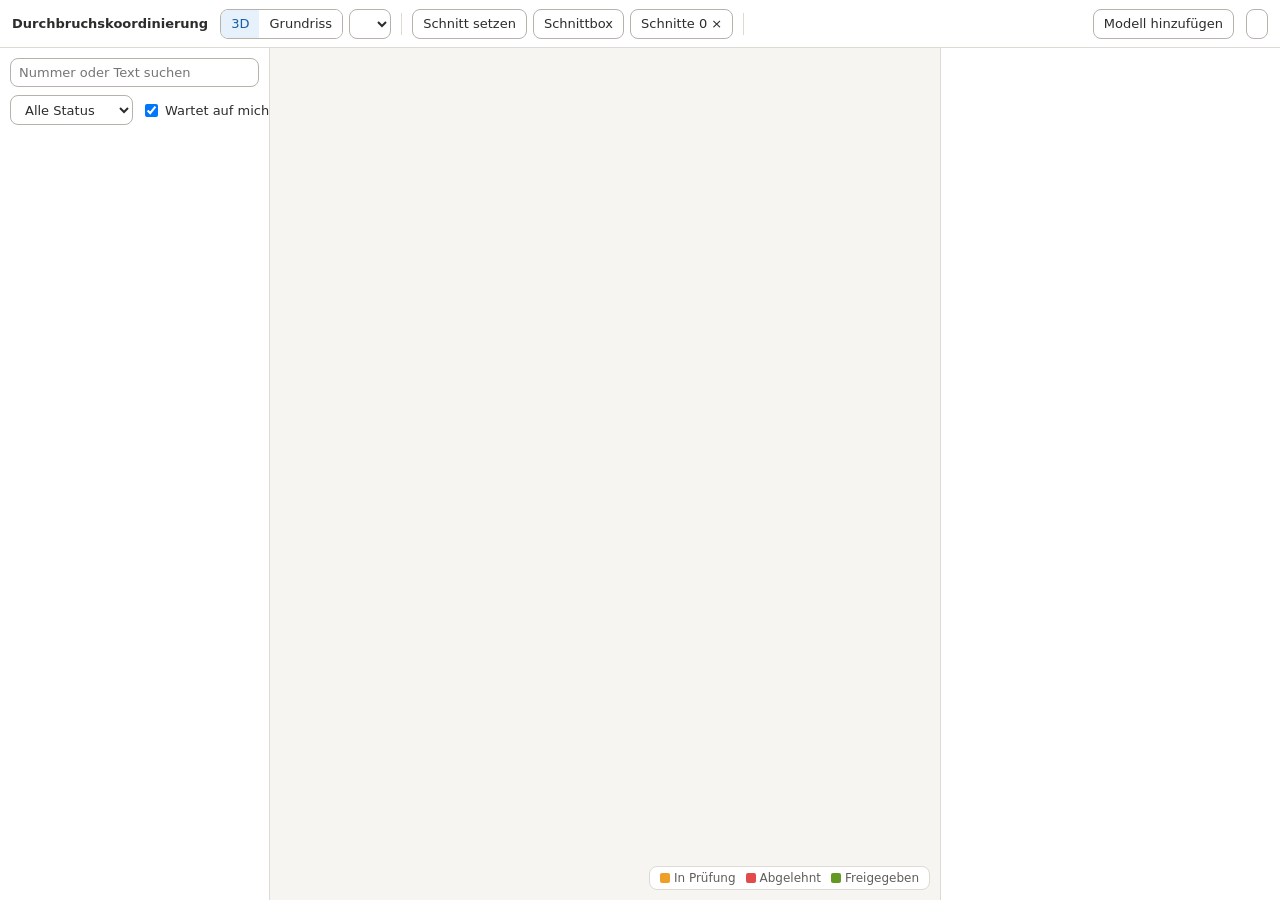
==== web/index.html @ 6f5cf38d "Erste Version der Durchbruchskoordinierung - Kern (Python 2.7/3): Ereignisse im gemeinsamen Projekto" ====
<!doctype html>
<html lang="de">
<head>
<meta charset="utf-8">
<meta name="viewport" content="width=device-width, initial-scale=1">
<title>Durchbruchskoordinierung</title>
<link rel="stylesheet" href="app/stil.css">
<!-- Versionen fest: That Open 3.6, three 0.184, web-ifc 0.0.77 (passend zu That Open) -->
<script type="importmap">
{
  "imports": {
    "three": "https://esm.sh/three@0.184.0",
    "three/": "https://esm.sh/three@0.184.0/",
    "camera-controls": "https://esm.sh/camera-controls@3.1.2?external=three",
    "web-ifc": "https://esm.sh/web-ifc@0.0.77",
    "@thatopen/fragments": "https://esm.sh/@thatopen/fragments@3.6.1?external=three,web-ifc",
    "@thatopen/components": "https://esm.sh/@thatopen/components@3.6.0?external=three,web-ifc,@thatopen/fragments,camera-controls"
  }
}
</script>
</head>
<body>
<header class="kopf">
  <div class="titel"><span id="projektname">Durchbruchskoordinierung</span></div>
  <div class="werkzeuge">
    <div class="segment" title="Ansicht umschalten – Auswahl und Ausschnitt bleiben erhalten">
      <button id="modus-3d" class="an">3D</button><button id="modus-plan">Grundriss</button>
    </div>
    <select id="geschoss" title="Geschoss: im 3D werden darüberliegende Geschosse ausgeblendet, im Grundriss wird 1,00 m über OKFF geschnitten"></select>
    <div class="trenner"></div>
    <button id="schnitt-ebene" title="Schnittebene: danach auf eine Fläche klicken. Die Ebene lässt sich am Pfeil verschieben. Esc bricht ab.">Schnitt setzen</button>
    <button id="schnitt-box" title="Schnittbox um den ausgewählten Durchbruch (sonst um die Bildmitte). Seiten am Pfeil verschieben.">Schnittbox</button>
    <button id="schnitt-weg" title="Alle Schnitte entfernen">Schnitte <span id="schnitt-anzahl">0</span> ×</button>
    <div class="trenner"></div>
    <div id="ebenen-schalter" class="schalter"></div>
  </div>
  <button id="modell-neu" title="IFC-Datei (z. B. Architektur oder Tragwerk) in den Projektordner laden. Sie wird einmalig in Fragments umgewandelt und ist dann für alle sichtbar.">Modell hinzufügen</button>
  <button id="benutzer" class="benutzer" title="Name, Firma und Rolle ändern"></button>
</header>

<main class="haupt">
  <aside class="links">
    <input id="suche" type="search" placeholder="Nummer oder Text suchen">
    <div class="filter">
      <select id="filter-status" title="Nach Gesamtstatus filtern">
        <option value="">Alle Status</option>
        <option value="offen">In Prüfung</option>
        <option value="blockiert">Abgelehnt</option>
        <option value="freigabe">Freigegeben</option>
      </select>
      <label title="Nur Durchbrüche, bei denen Sie als Nächstes etwas tun müssen"><input id="filter-ich" type="checkbox" checked> Wartet auf mich</label>
    </div>
    <div id="kennzahlen" class="kennzahlen"></div>
    <div id="liste" class="liste"></div>
  </aside>

  <section class="mitte">
    <div id="viewer" class="viewer" tabindex="0"></div>
    <div id="hinweis" class="hinweis"></div>
    <div class="legende">
      <span><i style="background:#EF9F27"></i>In Prüfung</span>
      <span><i style="background:#E24B4A"></i>Abgelehnt</span>
      <span><i style="background:#639922"></i>Freigegeben</span>
    </div>
  </section>

  <aside id="detail" class="rechts"></aside>
</main>

<div id="dialog" class="dialog-huelle" hidden></div>

<script type="module" src="app/main.js"></script>
</body>
</html>
---- web/app/stil.css ----
:root {
  --bg: #f6f5f1; --flaeche: #ffffff; --flaeche-2: #efeee9; --linie: #dcdad2; --linie-stark: #b4b2a9;
  --text: #2c2c2a; --text-2: #5f5e5a; --text-3: #888780;
  --akzent: #185fa5; --akzent-bg: #e6f1fb;
  --ok: #3b6d11; --ok-bg: #eaf3de; --nein: #a32d2d; --nein-bg: #fcebeb; --offen: #854f0b; --offen-bg: #faeeda;
  --radius: 8px; font-family: "Segoe UI", system-ui, sans-serif; color: var(--text);
}
@media (prefers-color-scheme: dark) {
  :root {
    --bg: #1d1d1b; --flaeche: #262624; --flaeche-2: #30302d; --linie: #3d3d3a; --linie-stark: #5f5e5a;
    --text: #ecebe6; --text-2: #b4b2a9; --text-3: #888780;
    --akzent: #85b7eb; --akzent-bg: #0c447c;
    --ok: #c0dd97; --ok-bg: #27500a; --nein: #f7c1c1; --nein-bg: #791f1f; --offen: #fac775; --offen-bg: #633806;
  }
}
* { box-sizing: border-box; }
html, body { margin: 0; height: 100%; background: var(--bg); font-size: 13px; }
button, select, input, textarea { font: inherit; color: inherit; }
button, select {
  background: var(--flaeche); border: 1px solid var(--linie-stark); border-radius: var(--radius);
  padding: 4px 10px; height: 30px; cursor: pointer; white-space: nowrap;
}
button:hover { background: var(--flaeche-2); }
input[type=search], textarea {
  background: var(--flaeche); border: 1px solid var(--linie-stark); border-radius: var(--radius); padding: 6px 8px; width: 100%;
}
[hidden] { display: none !important; }

.kopf { display: flex; align-items: center; gap: 12px; padding: 8px 12px; background: var(--flaeche); border-bottom: 1px solid var(--linie); height: 48px; }
.titel { font-weight: 600; white-space: nowrap; overflow: hidden; text-overflow: ellipsis; max-width: 260px; }
.werkzeuge { display: flex; align-items: center; gap: 6px; flex: 1; overflow-x: auto; }
.trenner { width: 1px; height: 22px; background: var(--linie); margin: 0 4px; }
.segment { display: inline-flex; border: 1px solid var(--linie-stark); border-radius: var(--radius); overflow: hidden; }
.segment button { border: 0; border-radius: 0; height: 28px; }
.segment button.an, .schalter label.an { background: var(--akzent-bg); color: var(--akzent); }
.schalter { display: flex; gap: 4px; }
.schalter label { border: 1px solid var(--linie); border-radius: var(--radius); padding: 4px 8px; cursor: pointer; user-select: none; white-space: nowrap; }
.schalter > label input, .schalter summary input { display: none; }
.modell { position: relative; }
.modell summary { list-style: none; cursor: pointer; display: flex; align-items: center; gap: 2px; color: var(--text-2); }
.modell summary::-webkit-details-marker { display: none; }
.modell .kats { position: absolute; top: 34px; left: 0; z-index: 5; background: var(--flaeche); border: 1px solid var(--linie-stark);
  border-radius: var(--radius); padding: 6px 8px; display: flex; flex-direction: column; gap: 2px; min-width: 210px; max-height: 60vh; overflow-y: auto; }
.modell .kats label { display: flex; gap: 6px; align-items: center; cursor: pointer; padding: 2px 0; }
.modell .kats .gr { margin-left: auto; color: var(--text-3); font-size: 11px; }
.werkzeuge { overflow: visible; }
.benutzer { white-space: nowrap; }

.haupt { display: grid; grid-template-columns: 270px minmax(0, 1fr) 340px; height: calc(100% - 48px); }
.links, .rechts { background: var(--flaeche); overflow-y: auto; }
.links { border-right: 1px solid var(--linie); padding: 10px; display: flex; flex-direction: column; gap: 8px; }
.rechts { border-left: 1px solid var(--linie); padding: 12px; }
.filter { display: flex; gap: 8px; align-items: center; justify-content: space-between; }
.filter label { white-space: nowrap; display: flex; gap: 4px; align-items: center; }
.kennzahlen { display: grid; grid-template-columns: repeat(4, 1fr); gap: 4px; }
.kennzahlen button { height: auto; padding: 4px; text-align: left; border-color: var(--linie); }
.kennzahlen b { display: block; font-size: 16px; }
.kennzahlen span { font-size: 11px; color: var(--text-2); }
.liste { display: flex; flex-direction: column; }
.eintrag { display: grid; grid-template-columns: 1fr auto; gap: 2px 8px; padding: 7px 6px; border-bottom: 1px solid var(--linie); cursor: pointer; border-radius: 4px; }
.eintrag:hover { background: var(--flaeche-2); }
.eintrag.aktiv { background: var(--akzent-bg); }
.eintrag .nr { font-weight: 600; }
.eintrag .info { grid-column: 1 / -1; color: var(--text-2); font-size: 12px; }
.leer { color: var(--text-3); padding: 12px 4px; }

.pill { font-size: 11px; padding: 2px 8px; border-radius: var(--radius); white-space: nowrap; display: inline-block; }
.pill.offen { background: var(--offen-bg); color: var(--offen); }
.pill.blockiert { background: var(--nein-bg); color: var(--nein); }
.pill.freigabe { background: var(--ok-bg); color: var(--ok); }
.pill.grau { background: var(--flaeche-2); color: var(--text-2); }

.mitte { position: relative; }
.viewer { position: absolute; inset: 0; outline: none; }
.viewer.werkzeug-aktiv { cursor: crosshair; }
.labels { position: absolute; inset: 0; pointer-events: none; overflow: hidden; }
.label { position: absolute; left: 0; top: 0; pointer-events: auto; cursor: pointer; font-size: 11px; white-space: nowrap;
  background: var(--flaeche); border: 1px solid var(--linie-stark); border-radius: 4px; padding: 1px 6px; }
.label.aktiv { border-color: var(--akzent); color: var(--akzent); font-weight: 600; z-index: 2; }
.hinweis { position: absolute; left: 10px; top: 10px; background: var(--flaeche); border: 1px solid var(--linie); border-radius: var(--radius); padding: 4px 10px; color: var(--text-2); font-size: 12px; pointer-events: none; }
.hinweis:empty { display: none; }
.legende { position: absolute; right: 10px; bottom: 10px; display: flex; gap: 10px; background: var(--flaeche); border: 1px solid var(--linie); border-radius: var(--radius); padding: 4px 10px; font-size: 12px; color: var(--text-2); }
.legende i { display: inline-block; width: 10px; height: 10px; border-radius: 2px; margin-right: 4px; vertical-align: -1px; }

.detail-kopf { display: flex; justify-content: space-between; align-items: baseline; gap: 8px; }
.detail-kopf h2 { font-size: 15px; margin: 0; }
.meta { color: var(--text-2); margin: 4px 0 10px; }
.knoepfe { display: flex; gap: 6px; flex-wrap: wrap; margin-bottom: 12px; }
.abschnitt { font-size: 11px; color: var(--text-3); margin: 12px 0 4px; text-transform: none; }
.rollen div { display: flex; justify-content: space-between; padding: 3px 0; }
.rollen .stufe { color: var(--text-3); font-size: 11px; }
.verlauf { display: flex; flex-direction: column; gap: 6px; }
.ereignis { text-align: center; font-size: 11px; }
.blase { background: var(--flaeche-2); border-radius: 10px; padding: 6px 10px; max-width: 88%; white-space: pre-wrap; }
.blase.eigen { background: var(--akzent-bg); align-self: flex-end; }
.wer { font-size: 11px; color: var(--text-3); }
.wer.eigen { text-align: right; }
.eingabe { margin-top: 10px; display: flex; flex-direction: column; gap: 6px; }
.eingabe textarea { height: 56px; resize: vertical; }
.eingabe .reihe { display: flex; gap: 6px; flex-wrap: wrap; }
button.ja { color: var(--ok); border-color: var(--ok); }
button.nein { color: var(--nein); border-color: var(--nein); }
.fehlermeldung { color: var(--nein); font-size: 12px; }

.eigenschaften { display: flex; flex-direction: column; margin: 6px 0; }
.eig { display: grid; grid-template-columns: 42% 58%; gap: 8px; padding: 3px 0; border-bottom: 1px solid var(--linie); font-size: 12px; }
.eig span:first-child { color: var(--text-2); overflow-wrap: anywhere; }
.eig span:last-child { overflow-wrap: anywhere; }
.satz { margin-top: 6px; }
.satz summary { cursor: pointer; font-weight: 600; padding: 4px 0; }
.satz summary span { color: var(--text-3); font-weight: 400; font-size: 11px; }

.dialog-huelle { position: fixed; inset: 0; background: rgba(0,0,0,.35); display: flex; align-items: center; justify-content: center; z-index: 10; }
.dialog { background: var(--flaeche); border-radius: 12px; padding: 18px; width: 360px; display: flex; flex-direction: column; gap: 10px; }
.dialog h2 { margin: 0 0 4px; font-size: 16px; }
.dialog label { display: flex; flex-direction: column; gap: 4px; color: var(--text-2); font-size: 12px; }
.dialog input, .dialog select { width: 100%; height: 32px; padding: 4px 8px; border: 1px solid var(--linie-stark); border-radius: var(--radius); background: var(--flaeche); }
.dialog .reihe { display: flex; justify-content: flex-end; gap: 8px; margin-top: 6px; }
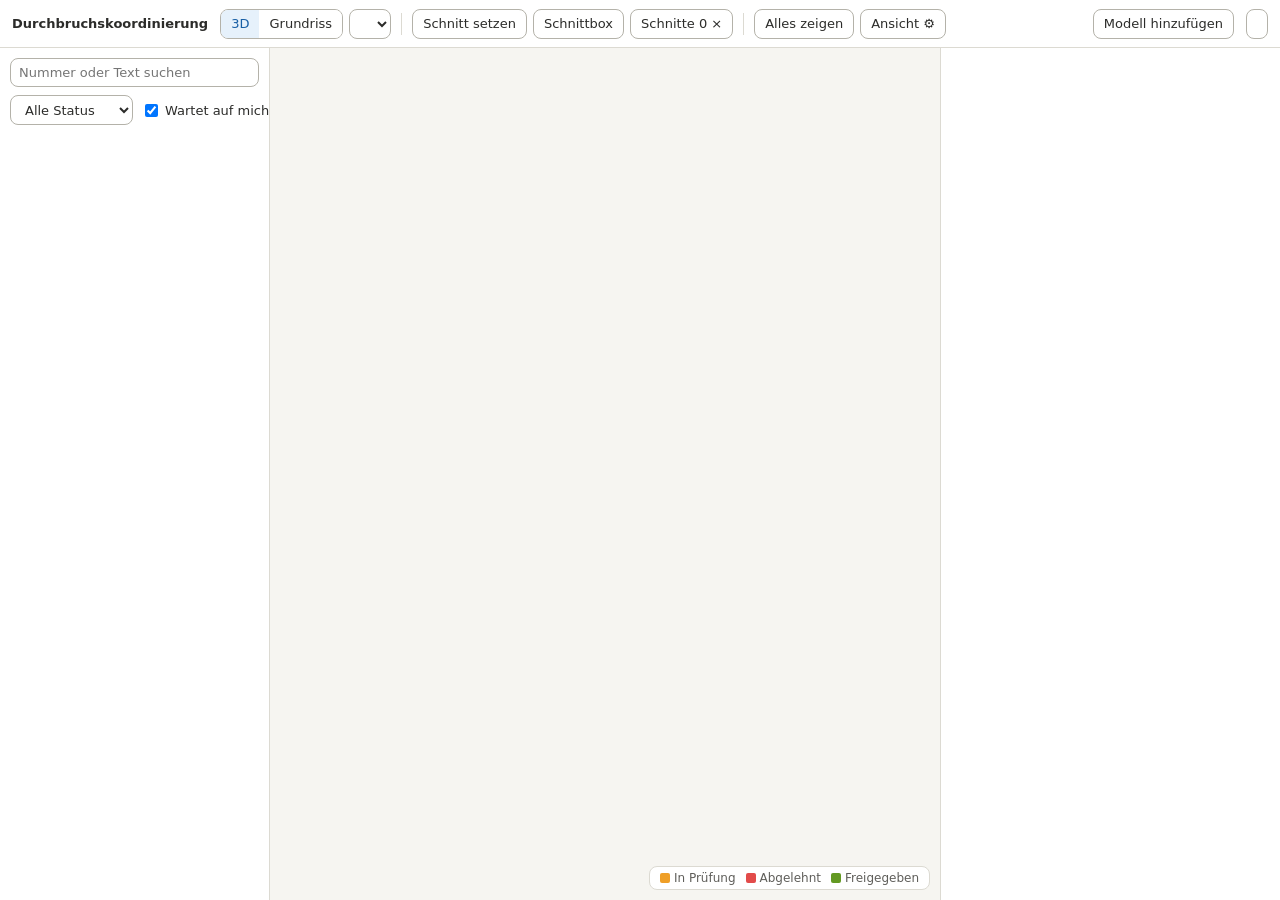
==== commit a15dbb97: "Ein Werkzeug statt fünf Knöpfe, schneller Modell-Export, neue Viewer-Bedienung Revit - Ein Knopf "Du" ====
--- a/web/index.html
+++ b/web/index.html
@@ -29,10 +29,11 @@
     <select id="geschoss" title="Geschoss: im 3D werden darüberliegende Geschosse ausgeblendet, im Grundriss wird 1,00 m über OKFF geschnitten"></select>
     <div class="trenner"></div>
     <button id="schnitt-ebene" title="Schnittebene: danach auf eine Fläche klicken. Die Ebene lässt sich am Pfeil verschieben. Esc bricht ab.">Schnitt setzen</button>
-    <button id="schnitt-box" title="Schnittbox um den ausgewählten Durchbruch (sonst um die Bildmitte). Seiten am Pfeil verschieben.">Schnittbox</button>
+    <button id="schnitt-box" title="Schnittbox um den ausgewählten Durchbruch bzw. das gewählte Bauteil (sonst um die Bildmitte). Seiten im Einstellungsfenster mit Reglern verschieben.">Schnittbox</button>
     <button id="schnitt-weg" title="Alle Schnitte entfernen">Schnitte <span id="schnitt-anzahl">0</span> ×</button>
     <div class="trenner"></div>
-    <div id="ebenen-schalter" class="schalter"></div>
+    <button id="alles" title="Alles zeigen">Alles zeigen</button>
+    <button id="einstellungen" title="Modelle ein-/ausblenden, Navigation, Schnitte, Beschriftung">Ansicht ⚙</button>
   </div>
   <button id="modell-neu" title="IFC-Datei (z. B. Architektur oder Tragwerk) in den Projektordner laden. Sie wird einmalig in Fragments umgewandelt und ist dann für alle sichtbar.">Modell hinzufügen</button>
   <button id="benutzer" class="benutzer" title="Name, Firma und Rolle ändern"></button>
@@ -56,6 +57,7 @@
 
   <section class="mitte">
     <div id="viewer" class="viewer" tabindex="0"></div>
+    <div id="panel" class="panel" hidden></div>
     <div id="hinweis" class="hinweis"></div>
     <div class="legende">
       <span><i style="background:#EF9F27"></i>In Prüfung</span>
--- a/web/app/stil.css
+++ b/web/app/stil.css
@@ -102,6 +102,30 @@
 button.nein { color: var(--nein); border-color: var(--nein); }
 .fehlermeldung { color: var(--nein); font-size: 12px; }
 
+#einstellungen.an { background: var(--akzent-bg); color: var(--akzent); }
+.panel { position: absolute; top: 10px; right: 10px; width: 330px; max-height: calc(100% - 60px); display: flex; flex-direction: column;
+  background: var(--flaeche); border: 1px solid var(--linie-stark); border-radius: 12px; z-index: 6; box-shadow: 0 6px 24px rgba(0,0,0,.12); }
+.panel[hidden] { display: none; }
+.p-kopf { display: flex; gap: 2px; padding: 6px 6px 0; border-bottom: 1px solid var(--linie); }
+.p-kopf button { border: 0; border-radius: 6px 6px 0 0; height: 30px; padding: 4px 9px; font-size: 12px; background: transparent; border-bottom: 2px solid transparent; }
+.p-kopf button.an { color: var(--akzent); border-bottom-color: var(--akzent); background: var(--akzent-bg); }
+.p-kopf .p-zu { margin-left: auto; }
+.p-inhalt { overflow-y: auto; padding: 10px 12px 12px; display: flex; flex-direction: column; gap: 6px; }
+.p-abschnitt { font-size: 11px; color: var(--text-3); margin-top: 6px; text-transform: uppercase; letter-spacing: .04em; }
+.p-modell { border: 1px solid var(--linie); border-radius: 8px; padding: 6px 8px; display: flex; flex-direction: column; gap: 4px; }
+.p-zeile { display: flex; justify-content: space-between; align-items: center; gap: 6px; }
+.p-zeile button { height: 24px; padding: 0 7px; margin-left: 3px; }
+.p-haupt { display: flex; gap: 6px; align-items: center; cursor: pointer; }
+.p-klein { font-size: 11px; color: var(--text-3); }
+label.p-klein { display: flex; gap: 5px; align-items: center; cursor: pointer; }
+.p-kats { display: flex; flex-direction: column; gap: 2px; padding: 4px 0 2px 18px; max-height: 220px; overflow-y: auto; }
+.p-kats label { display: flex; gap: 6px; align-items: center; cursor: pointer; font-size: 12px; }
+.p-modell summary { cursor: pointer; font-size: 12px; color: var(--text-2); }
+.p-regler { display: grid; grid-template-columns: 70px 1fr 1fr; gap: 6px; align-items: center; font-size: 12px; }
+.p-regler input { width: 100%; accent-color: var(--akzent); }
+.p-knoepfe { display: flex; gap: 6px; flex-wrap: wrap; }
+.p-wahl { display: flex; gap: 8px; align-items: flex-start; border: 1px solid var(--linie); border-radius: 8px; padding: 6px 8px; cursor: pointer; }
+
 .eigenschaften { display: flex; flex-direction: column; margin: 6px 0; }
 .eig { display: grid; grid-template-columns: 42% 58%; gap: 8px; padding: 3px 0; border-bottom: 1px solid var(--linie); font-size: 12px; }
 .eig span:first-child { color: var(--text-2); overflow-wrap: anywhere; }
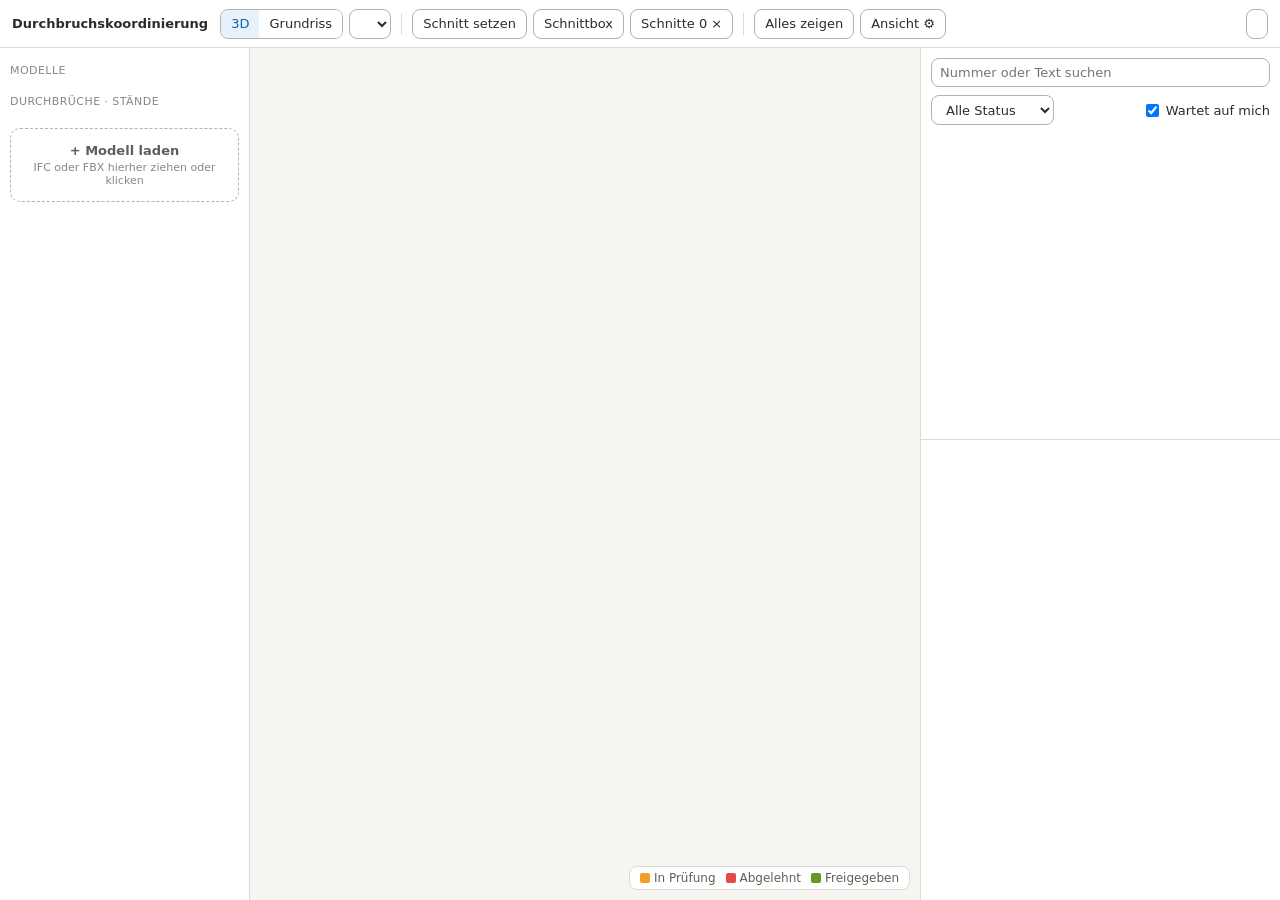
==== commit 25fd2b20: "Viewer-Seitenleiste für Modelle und Stände, Knopf „Modelle zum Viewer“ - Viewer: Leiste links mit Mo" ====
--- a/web/index.html
+++ b/web/index.html
@@ -33,26 +33,22 @@
     <button id="schnitt-weg" title="Alle Schnitte entfernen">Schnitte <span id="schnitt-anzahl">0</span> ×</button>
     <div class="trenner"></div>
     <button id="alles" title="Alles zeigen">Alles zeigen</button>
-    <button id="einstellungen" title="Modelle ein-/ausblenden, Navigation, Schnitte, Beschriftung">Ansicht ⚙</button>
+    <button id="einstellungen" title="Schnitte, Navigation, Beschriftung">Ansicht ⚙</button>
   </div>
-  <button id="modell-neu" title="IFC-Datei (z. B. Architektur oder Tragwerk) in den Projektordner laden. Sie wird einmalig in Fragments umgewandelt und ist dann für alle sichtbar.">Modell hinzufügen</button>
   <button id="benutzer" class="benutzer" title="Name, Firma und Rolle ändern"></button>
 </header>
 
 <main class="haupt">
-  <aside class="links">
-    <input id="suche" type="search" placeholder="Nummer oder Text suchen">
-    <div class="filter">
-      <select id="filter-status" title="Nach Gesamtstatus filtern">
-        <option value="">Alle Status</option>
-        <option value="offen">In Prüfung</option>
-        <option value="blockiert">Abgelehnt</option>
-        <option value="freigabe">Freigegeben</option>
-      </select>
-      <label title="Nur Durchbrüche, bei denen Sie als Nächstes etwas tun müssen"><input id="filter-ich" type="checkbox" checked> Wartet auf mich</label>
-    </div>
-    <div id="kennzahlen" class="kennzahlen"></div>
-    <div id="liste" class="liste"></div>
+  <aside class="inhalte">
+    <div class="i-kopf">Modelle</div>
+    <div id="i-modelle" class="i-liste"></div>
+    <div class="i-kopf">Durchbrüche · Stände</div>
+    <div id="i-staende" class="i-liste"></div>
+    <label id="i-laden" class="i-laden" tabindex="0"
+           title="IFC oder FBX (z. B. Architektur, Tragwerk) in den Projektordner laden – danach für alle sichtbar. Auch per Ziehen und Ablegen.">
+      <input id="i-datei" type="file" accept=".ifc,.fbx" hidden>
+      <b>+ Modell laden</b><span>IFC oder FBX hierher ziehen oder klicken</span>
+    </label>
   </aside>
 
   <section class="mitte">
@@ -66,7 +62,23 @@
     </div>
   </section>
 
-  <aside id="detail" class="rechts"></aside>
+  <aside class="rechts">
+    <div class="r-liste">
+      <input id="suche" type="search" placeholder="Nummer oder Text suchen">
+      <div class="filter">
+        <select id="filter-status" title="Nach Gesamtstatus filtern">
+          <option value="">Alle Status</option>
+          <option value="offen">In Prüfung</option>
+          <option value="blockiert">Abgelehnt</option>
+          <option value="freigabe">Freigegeben</option>
+        </select>
+        <label title="Nur Durchbrüche, bei denen Sie als Nächstes etwas tun müssen"><input id="filter-ich" type="checkbox" checked> Wartet auf mich</label>
+      </div>
+      <div id="kennzahlen" class="kennzahlen"></div>
+      <div id="liste" class="liste"></div>
+    </div>
+    <div id="detail" class="r-detail"></div>
+  </aside>
 </main>
 
 <div id="dialog" class="dialog-huelle" hidden></div>
--- a/web/app/stil.css
+++ b/web/app/stil.css
@@ -46,10 +46,38 @@
 .werkzeuge { overflow: visible; }
 .benutzer { white-space: nowrap; }
 
-.haupt { display: grid; grid-template-columns: 270px minmax(0, 1fr) 340px; height: calc(100% - 48px); }
-.links, .rechts { background: var(--flaeche); overflow-y: auto; }
-.links { border-right: 1px solid var(--linie); padding: 10px; display: flex; flex-direction: column; gap: 8px; }
-.rechts { border-left: 1px solid var(--linie); padding: 12px; }
+.haupt { display: grid; grid-template-columns: 250px minmax(0, 1fr) 360px; height: calc(100% - 48px); }
+.inhalte, .rechts { background: var(--flaeche); min-height: 0; }
+.rechts { border-left: 1px solid var(--linie); display: flex; flex-direction: column; }
+.r-liste { padding: 10px; display: flex; flex-direction: column; gap: 8px; flex: 0 1 46%; min-height: 160px; overflow-y: auto; border-bottom: 1px solid var(--linie); }
+.r-detail { padding: 12px; flex: 1 1 54%; overflow-y: auto; }
+
+/* Seitenleiste „Inhalte“: Modelle und Durchbruch-Stände getrennt schalten */
+.inhalte { border-right: 1px solid var(--linie); padding: 10px; display: flex; flex-direction: column; gap: 6px; overflow-y: auto; }
+.i-kopf { font-size: 11px; color: var(--text-3); text-transform: uppercase; letter-spacing: .04em; margin-top: 6px; }
+.i-liste { display: flex; flex-direction: column; gap: 4px; }
+.i-zeile { border: 1px solid var(--linie); border-radius: 8px; padding: 5px 6px; display: flex; flex-direction: column; gap: 3px; }
+.i-zeile.aus { opacity: .55; }
+.i-oben { display: flex; align-items: center; gap: 6px; min-width: 0; }
+.i-oben .i-name { flex: 1; min-width: 0; overflow: hidden; text-overflow: ellipsis; white-space: nowrap; font-weight: 600; }
+.i-auge { width: 26px; height: 24px; padding: 0; border-color: var(--linie); font-size: 14px; line-height: 1; flex: none; }
+.i-auge.zu { color: var(--text-3); }
+.i-klein { font-size: 11px; color: var(--text-3); padding-left: 32px; overflow: hidden; text-overflow: ellipsis; white-space: nowrap; }
+.i-knopf { height: 24px; padding: 0 6px; font-size: 12px; border-color: var(--linie); flex: none; }
+.i-knopf.an { background: var(--akzent-bg); color: var(--akzent); }
+.i-mehr { padding: 4px 0 2px 32px; display: flex; flex-direction: column; gap: 4px; font-size: 12px; }
+.i-mehr label { display: flex; gap: 6px; align-items: center; cursor: pointer; }
+.i-chips { display: flex; gap: 4px; padding-left: 32px; flex-wrap: wrap; }
+.i-chips .pill { cursor: pointer; padding: 1px 6px; }
+.i-laden { margin-top: 8px; border: 1.5px dashed var(--linie-stark); border-radius: 10px; padding: 14px 10px; text-align: center; cursor: pointer;
+  display: flex; flex-direction: column; gap: 3px; color: var(--text-2); }
+.i-laden span { font-size: 11px; color: var(--text-3); }
+.i-laden:hover, .i-laden.ueber { border-color: var(--akzent); color: var(--akzent); background: var(--akzent-bg); }
+.ausrichten { display: grid; grid-template-columns: 54px 1fr 64px; gap: 4px 6px; align-items: center; font-size: 12px; }
+.ausrichten input[type=range] { width: 100%; accent-color: var(--akzent); }
+.ausrichten input[type=number] { width: 100%; height: 24px; border: 1px solid var(--linie-stark); border-radius: 4px; background: var(--flaeche); padding: 0 4px; }
+.i-mehr .reihe { display: flex; gap: 4px; flex-wrap: wrap; }
+.i-mehr .reihe button { height: 24px; padding: 0 7px; font-size: 12px; }
 .filter { display: flex; gap: 8px; align-items: center; justify-content: space-between; }
 .filter label { white-space: nowrap; display: flex; gap: 4px; align-items: center; }
 .kennzahlen { display: grid; grid-template-columns: repeat(4, 1fr); gap: 4px; }
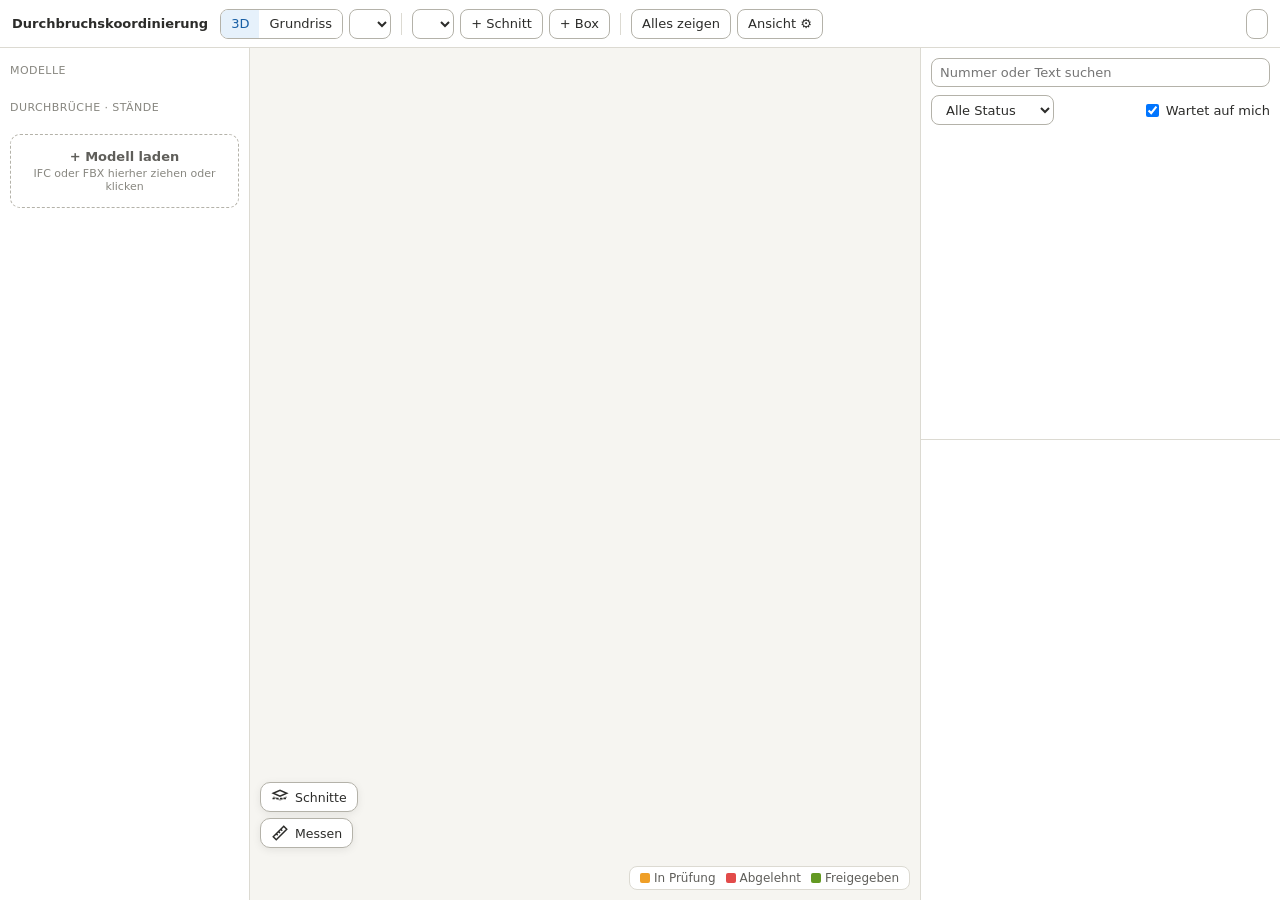
==== commit 87c27565: "Prüfleiste in Revit, Stände als Momentaufnahme, Projektbezug je Modell, Viewer-Werkzeuge Revit - Pro" ====
--- a/web/index.html
+++ b/web/index.html
@@ -28,12 +28,12 @@
     </div>
     <select id="geschoss" title="Geschoss: im 3D werden darüberliegende Geschosse ausgeblendet, im Grundriss wird 1,00 m über OKFF geschnitten"></select>
     <div class="trenner"></div>
-    <button id="schnitt-ebene" title="Schnittebene: danach auf eine Fläche klicken. Die Ebene lässt sich am Pfeil verschieben. Esc bricht ab.">Schnitt setzen</button>
-    <button id="schnitt-box" title="Schnittbox um den ausgewählten Durchbruch bzw. das gewählte Bauteil (sonst um die Bildmitte). Seiten im Einstellungsfenster mit Reglern verschieben.">Schnittbox</button>
-    <button id="schnitt-weg" title="Alle Schnitte entfernen">Schnitte <span id="schnitt-anzahl">0</span> ×</button>
+    <select id="schnitt-wahl" class="schnitt-wahl" title="Gespeicherte Schnitte – umschalten (Liste links unter „Schnitte“)"></select>
+    <button id="schnitt-ebene" title="Neuer Schnitt: danach auf eine Fläche klicken. Die Ebene am Pfeil verschieben. Esc bricht ab.">+ Schnitt</button>
+    <button id="schnitt-box" title="Neue Schnittbox um den gewählten Durchbruch bzw. das gewählte Bauteil (sonst um die Bildmitte). Seiten links in der Liste verschieben.">+ Box</button>
     <div class="trenner"></div>
     <button id="alles" title="Alles zeigen">Alles zeigen</button>
-    <button id="einstellungen" title="Schnitte, Navigation, Beschriftung">Ansicht ⚙</button>
+    <button id="einstellungen" title="Navigation und Darstellung">Ansicht ⚙</button>
   </div>
   <button id="benutzer" class="benutzer" title="Name, Firma und Rolle ändern"></button>
 </header>
@@ -42,6 +42,8 @@
   <aside class="inhalte">
     <div class="i-kopf">Modelle</div>
     <div id="i-modelle" class="i-liste"></div>
+    <div class="i-kopf" id="i-plaene-kopf" hidden>Pläne (2D)</div>
+    <div id="i-plaene" class="i-liste"></div>
     <div class="i-kopf">Durchbrüche · Stände</div>
     <div id="i-staende" class="i-liste"></div>
     <label id="i-laden" class="i-laden" tabindex="0"
@@ -54,6 +56,22 @@
   <section class="mitte">
     <div id="viewer" class="viewer" tabindex="0"></div>
     <div id="panel" class="panel" hidden></div>
+    <div class="werkzeugkasten">
+      <div id="schnitt-pop" class="schnitt-pop" hidden>
+        <div class="sp-kopf"><b>Schnitte</b>
+          <span><button id="sp-ebene" title="Auf eine Fläche klicken – dort wird geschnitten">+ Schnitt</button>
+          <button id="sp-box" title="Box um die Auswahl bzw. die Bildmitte">+ Box</button></span></div>
+        <label class="sp-auto" title="Klick auf einen Durchbruch (Liste oder Modell) legt eine Schnittbox mit 2 m Abstand darum">
+          <input type="checkbox" id="sp-auto"> Box um gewählten Durchbruch (2 m)</label>
+        <div id="i-schnitte" class="i-liste"></div>
+      </div>
+      <button id="wk-schnitte" class="wk-knopf" title="Schnitte: anlegen, umschalten, umbenennen">
+        <svg width="18" height="18" viewBox="0 0 24 24" fill="none" stroke="currentColor" stroke-width="2"><path d="M3 7l9-4 9 4-9 4-9-4z"/><path d="M3 12l9 4 9-4" opacity=".45"/><path d="M2 14h20" stroke-dasharray="3 2"/></svg>
+        <span>Schnitte</span></button>
+      <button id="wk-messen" class="wk-knopf" title="Messen: zwei Punkte anklicken (rastet auf Ecken ein). Nochmal klicken = Messungen löschen">
+        <svg width="18" height="18" viewBox="0 0 24 24" fill="none" stroke="currentColor" stroke-width="2"><path d="M3 17L17 3l4 4L7 21z"/><path d="M7 13l2 2M10 10l2 2M13 7l2 2"/></svg>
+        <span>Messen</span></button>
+    </div>
     <div id="hinweis" class="hinweis"></div>
     <div class="legende">
       <span><i style="background:#EF9F27"></i>In Prüfung</span>
--- a/web/app/stil.css
+++ b/web/app/stil.css
@@ -168,3 +168,32 @@
 .dialog label { display: flex; flex-direction: column; gap: 4px; color: var(--text-2); font-size: 12px; }
 .dialog input, .dialog select { width: 100%; height: 32px; padding: 4px 8px; border: 1px solid var(--linie-stark); border-radius: var(--radius); background: var(--flaeche); }
 .dialog .reihe { display: flex; justify-content: flex-end; gap: 8px; margin-top: 6px; }
+.i-mehr .i-entfernen { margin-top: 8px; width: 100%; color: #be0a26; border-color: #f0c4cb; background: #fff; }
+.i-mehr .i-entfernen:hover { background: #fdf2f4; }
+.eintrag .marke { font-size: 11px; padding: 1px 6px; border-radius: 9px; background: #fff4e5; color: #854F0B; border: 1px solid #f3d9b1; }
+
+/* Schnitte in der Seitenleiste */
+.s-zeile .i-name { cursor: pointer; }
+.s-punkt { width: 16px; height: 16px; border-radius: 50%; border: 2px solid #a1a1aa; background: #fff; padding: 0; flex: none; cursor: pointer; }
+.s-punkt.an { border-color: #185fa5; background: radial-gradient(circle, #185fa5 45%, #fff 50%); }
+.s-zeile.s-an { border-color: #185fa5; box-shadow: inset 3px 0 0 #185fa5; }
+.s-regler { display: grid; grid-template-columns: 1fr; gap: 2px; margin: 4px 0 6px; }
+.s-regler span { font-size: 11px; color: #71717a; margin-top: 4px; }
+.s-regler input[type=range] { width: 100%; }
+.schnitt-wahl { max-width: 170px; }
+.schnitt-wahl.an { border-color: #185fa5; color: #185fa5; font-weight: 600; }
+.i-mehr .i-breit { width: 100%; margin: 2px 0 8px; }
+
+/* Werkzeuge unten links im 3D-Fenster: Schnitte, Messen */
+.werkzeugkasten { position: absolute; left: 10px; bottom: 52px; z-index: 5; display: flex; flex-direction: column; gap: 6px; align-items: flex-start; }
+.wk-knopf { display: flex; align-items: center; gap: 6px; background: var(--flaeche); border: 1px solid var(--linie-stark); border-radius: 10px;
+  padding: 6px 10px; font-size: 12.5px; box-shadow: 0 2px 8px rgba(0,0,0,.08); }
+.wk-knopf.an { border-color: #185fa5; color: #185fa5; background: #eef4fb; font-weight: 600; }
+.schnitt-pop { width: 270px; max-height: 360px; overflow: auto; background: var(--flaeche); border: 1px solid var(--linie-stark);
+  border-radius: 12px; padding: 8px; box-shadow: 0 6px 24px rgba(0,0,0,.14); }
+.schnitt-pop[hidden] { display: none; }
+.sp-kopf { display: flex; justify-content: space-between; align-items: center; margin-bottom: 6px; }
+.sp-kopf button { padding: 3px 8px; font-size: 12px; }
+.sp-auto { display: block; font-size: 12px; color: var(--text-2); margin: 2px 0 8px; }
+.mess-text { position: absolute; transform: translate(-50%, -120%); background: #185fa5; color: #fff; font-size: 12px; font-weight: 600;
+  padding: 2px 7px; border-radius: 6px; white-space: nowrap; pointer-events: none; }
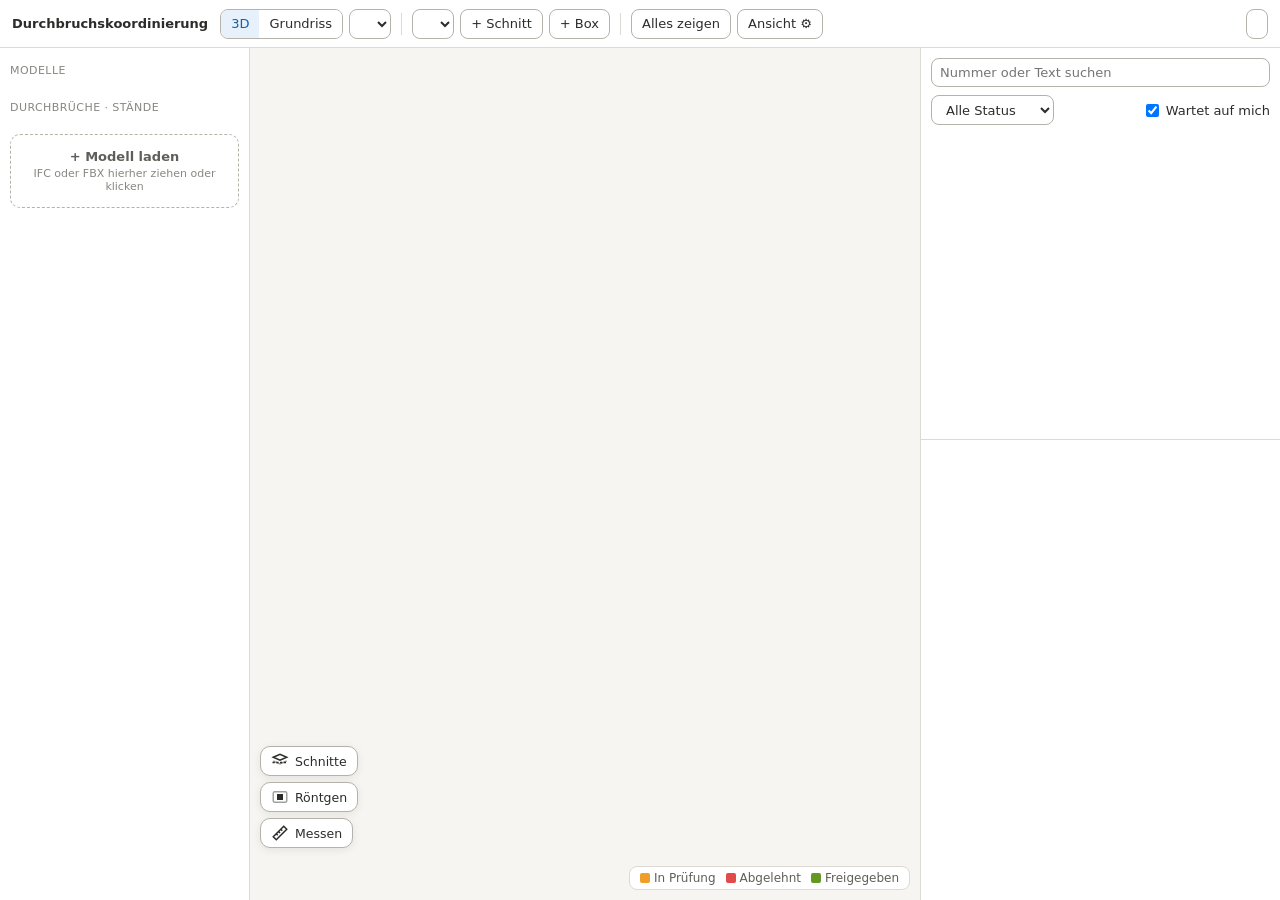
==== commit bc0accf4: "Viewer: automatische Beschriftung, Röntgen, kompakte FBX-Ablage - Beschriftung nur für Auswahl, Maus" ====
--- a/web/index.html
+++ b/web/index.html
@@ -68,6 +68,9 @@
       <button id="wk-schnitte" class="wk-knopf" title="Schnitte: anlegen, umschalten, umbenennen">
         <svg width="18" height="18" viewBox="0 0 24 24" fill="none" stroke="currentColor" stroke-width="2"><path d="M3 7l9-4 9 4-9 4-9-4z"/><path d="M3 12l9 4 9-4" opacity=".45"/><path d="M2 14h20" stroke-dasharray="3 2"/></svg>
         <span>Schnitte</span></button>
+      <button id="wk-roentgen" class="wk-knopf" title="Röntgen: Modelle blass, Durchbrüche bleiben voll sichtbar">
+        <svg width="18" height="18" viewBox="0 0 24 24" fill="none" stroke="currentColor" stroke-width="2"><rect x="3" y="5" width="18" height="14" rx="2" opacity=".45"/><rect x="9" y="9" width="6" height="6" fill="currentColor"/></svg>
+        <span>Röntgen</span></button>
       <button id="wk-messen" class="wk-knopf" title="Messen: zwei Punkte anklicken (rastet auf Ecken ein). Nochmal klicken = Messungen löschen">
         <svg width="18" height="18" viewBox="0 0 24 24" fill="none" stroke="currentColor" stroke-width="2"><path d="M3 17L17 3l4 4L7 21z"/><path d="M7 13l2 2M10 10l2 2M13 7l2 2"/></svg>
         <span>Messen</span></button>
